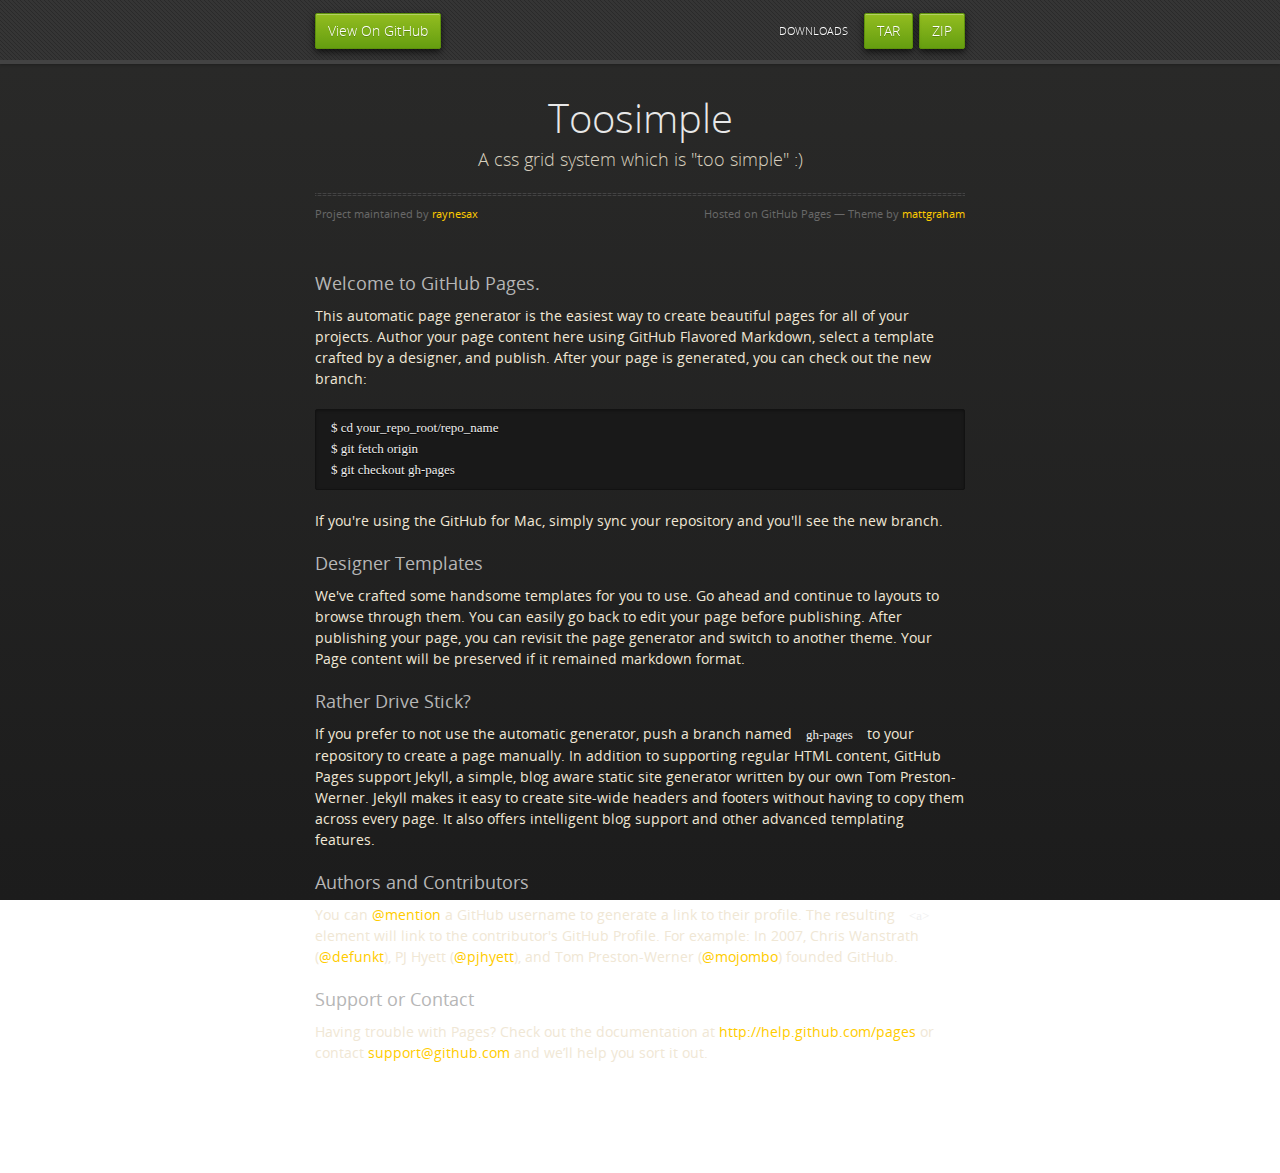
==== index.html @ 3b97bfc5 "Create gh-pages branch via GitHub" ====
<!doctype html>
<html>
  <head>
    <meta charset="utf-8">
    <meta http-equiv="X-UA-Compatible" content="chrome=1">
    <title>Toosimple by raynesax</title>
    <link rel="stylesheet" href="stylesheets/styles.css">
    <link rel="stylesheet" href="stylesheets/pygment_trac.css">
    <script src="https://ajax.googleapis.com/ajax/libs/jquery/1.7.1/jquery.min.js"></script>
    <script src="javascripts/respond.js"></script>
    <!--[if lt IE 9]>
      <script src="//html5shiv.googlecode.com/svn/trunk/html5.js"></script>
    <![endif]-->
    <!--[if lt IE 8]>
    <link rel="stylesheet" href="stylesheets/ie.css">
    <![endif]-->
    <meta name="viewport" content="width=device-width, initial-scale=1, user-scalable=no">

  </head>
  <body>
      <div id="header">
        <nav>
          <li class="fork"><a href="https://github.com/raynesax/toosimple">View On GitHub</a></li>
          <li class="downloads"><a href="https://github.com/raynesax/toosimple/zipball/master">ZIP</a></li>
          <li class="downloads"><a href="https://github.com/raynesax/toosimple/tarball/master">TAR</a></li>
          <li class="title">DOWNLOADS</li>
        </nav>
      </div><!-- end header -->

    <div class="wrapper">

      <section>
        <div id="title">
          <h1>Toosimple</h1>
          <p>A css grid system which is &quot;too simple&quot; :)</p>
          <hr>
          <span class="credits left">Project maintained by <a href="https://github.com/raynesax">raynesax</a></span>
          <span class="credits right">Hosted on GitHub Pages &mdash; Theme by <a href="http://twitter.com/#!/michigangraham">mattgraham</a></span>
        </div>

        <h3>Welcome to GitHub Pages.</h3>

<p>This automatic page generator is the easiest way to create beautiful pages for all of your projects. Author your page content here using GitHub Flavored Markdown, select a template crafted by a designer, and publish. After your page is generated, you can check out the new branch:</p>

<pre><code>$ cd your_repo_root/repo_name
$ git fetch origin
$ git checkout gh-pages
</code></pre>

<p>If you're using the GitHub for Mac, simply sync your repository and you'll see the new branch.</p>

<h3>Designer Templates</h3>

<p>We've crafted some handsome templates for you to use. Go ahead and continue to layouts to browse through them. You can easily go back to edit your page before publishing. After publishing your page, you can revisit the page generator and switch to another theme. Your Page content will be preserved if it remained markdown format.</p>

<h3>Rather Drive Stick?</h3>

<p>If you prefer to not use the automatic generator, push a branch named <code>gh-pages</code> to your repository to create a page manually. In addition to supporting regular HTML content, GitHub Pages support Jekyll, a simple, blog aware static site generator written by our own Tom Preston-Werner. Jekyll makes it easy to create site-wide headers and footers without having to copy them across every page. It also offers intelligent blog support and other advanced templating features.</p>

<h3>Authors and Contributors</h3>

<p>You can <a href="https://github.com/blog/821" class="user-mention">@mention</a> a GitHub username to generate a link to their profile. The resulting <code>&lt;a&gt;</code> element will link to the contributor's GitHub Profile. For example: In 2007, Chris Wanstrath (<a href="https://github.com/defunkt" class="user-mention">@defunkt</a>), PJ Hyett (<a href="https://github.com/pjhyett" class="user-mention">@pjhyett</a>), and Tom Preston-Werner (<a href="https://github.com/mojombo" class="user-mention">@mojombo</a>) founded GitHub.</p>

<h3>Support or Contact</h3>

<p>Having trouble with Pages? Check out the documentation at <a href="http://help.github.com/pages">http://help.github.com/pages</a> or contact <a href="mailto:support@github.com">support@github.com</a> and we’ll help you sort it out.</p>
      </section>

    </div>
    <!--[if !IE]><script>fixScale(document);</script><![endif]-->
    
  </body>
</html>
---- stylesheets/styles.css ----
@font-face {
  font-family: 'OpenSansLight';
  src: url("../fonts/OpenSans-Light-webfont.eot");
  src: url("../fonts/OpenSans-Light-webfont.eot?#iefix") format("embedded-opentype"), url("../fonts/OpenSans-Light-webfont.woff") format("woff"), url("../fonts/OpenSans-Light-webfont.ttf") format("truetype"), url("../fonts/OpenSans-Light-webfont.svg#OpenSansLight") format("svg");
  font-weight: normal;
  font-style: normal;
}

@font-face {
  font-family: 'OpenSansLightItalic';
  src: url("../fonts/OpenSans-LightItalic-webfont.eot");
  src: url("../fonts/OpenSans-LightItalic-webfont.eot?#iefix") format("embedded-opentype"), url("../fonts/OpenSans-LightItalic-webfont.woff") format("woff"), url("../fonts/OpenSans-LightItalic-webfont.ttf") format("truetype"), url("../fonts/OpenSans-LightItalic-webfont.svg#OpenSansLightItalic") format("svg");
  font-weight: normal;
  font-style: normal;
}

@font-face {
  font-family: 'OpenSansRegular';
  src: url("../fonts/OpenSans-Regular-webfont.eot");
  src: url("../fonts/OpenSans-Regular-webfont.eot?#iefix") format("embedded-opentype"), url("../fonts/OpenSans-Regular-webfont.woff") format("woff"), url("../fonts/OpenSans-Regular-webfont.ttf") format("truetype"), url("../fonts/OpenSans-Regular-webfont.svg#OpenSansRegular") format("svg");
  font-weight: normal;
  font-style: normal;
  -webkit-font-smoothing: antialiased;
}

@font-face {
  font-family: 'OpenSansItalic';
  src: url("../fonts/OpenSans-Italic-webfont.eot");
  src: url("../fonts/OpenSans-Italic-webfont.eot?#iefix") format("embedded-opentype"), url("../fonts/OpenSans-Italic-webfont.woff") format("woff"), url("../fonts/OpenSans-Italic-webfont.ttf") format("truetype"), url("../fonts/OpenSans-Italic-webfont.svg#OpenSansItalic") format("svg");
  font-weight: normal;
  font-style: normal;
  -webkit-font-smoothing: antialiased;
}

@font-face {
  font-family: 'OpenSansSemibold';
  src: url("../fonts/OpenSans-Semibold-webfont.eot");
  src: url("../fonts/OpenSans-Semibold-webfont.eot?#iefix") format("embedded-opentype"), url("../fonts/OpenSans-Semibold-webfont.woff") format("woff"), url("../fonts/OpenSans-Semibold-webfont.ttf") format("truetype"), url("../fonts/OpenSans-Semibold-webfont.svg#OpenSansSemibold") format("svg");
  font-weight: normal;
  font-style: normal;
  -webkit-font-smoothing: antialiased;
}

@font-face {
  font-family: 'OpenSansSemiboldItalic';
  src: url("../fonts/OpenSans-SemiboldItalic-webfont.eot");
  src: url("../fonts/OpenSans-SemiboldItalic-webfont.eot?#iefix") format("embedded-opentype"), url("../fonts/OpenSans-SemiboldItalic-webfont.woff") format("woff"), url("../fonts/OpenSans-SemiboldItalic-webfont.ttf") format("truetype"), url("../fonts/OpenSans-SemiboldItalic-webfont.svg#OpenSansSemiboldItalic") format("svg");
  font-weight: normal;
  font-style: normal;
  -webkit-font-smoothing: antialiased;
}

@font-face {
  font-family: 'OpenSansBold';
  src: url("../fonts/OpenSans-Bold-webfont.eot");
  src: url("../fonts/OpenSans-Bold-webfont.eot?#iefix") format("embedded-opentype"), url("../fonts/OpenSans-Bold-webfont.woff") format("woff"), url("../fonts/OpenSans-Bold-webfont.ttf") format("truetype"), url("../fonts/OpenSans-Bold-webfont.svg#OpenSansBold") format("svg");
  font-weight: normal;
  font-style: normal;
  -webkit-font-smoothing: antialiased;
}

@font-face {
  font-family: 'OpenSansBoldItalic';
  src: url("../fonts/OpenSans-BoldItalic-webfont.eot");
  src: url("../fonts/OpenSans-BoldItalic-webfont.eot?#iefix") format("embedded-opentype"), url("../fonts/OpenSans-BoldItalic-webfont.woff") format("woff"), url("../fonts/OpenSans-BoldItalic-webfont.ttf") format("truetype"), url("../fonts/OpenSans-BoldItalic-webfont.svg#OpenSansBoldItalic") format("svg");
  font-weight: normal;
  font-style: normal;
  -webkit-font-smoothing: antialiased;
}

/* normalize.css 2012-02-07T12:37 UTC - http://github.com/necolas/normalize.css */
/* =============================================================================
   HTML5 display definitions
   ========================================================================== */
/*
 * Corrects block display not defined in IE6/7/8/9 & FF3
 */
article,
aside,
details,
figcaption,
figure,
footer,
header,
hgroup,
nav,
section,
summary {
  display: block;
}

/*
 * Corrects inline-block display not defined in IE6/7/8/9 & FF3
 */
audio,
canvas,
video {
  display: inline-block;
  *display: inline;
  *zoom: 1;
}

/*
 * Prevents modern browsers from displaying 'audio' without controls
 */
audio:not([controls]) {
  display: none;
}

/*
 * Addresses styling for 'hidden' attribute not present in IE7/8/9, FF3, S4
 * Known issue: no IE6 support
 */
[hidden] {
  display: none;
}

/* =============================================================================
   Base
   ========================================================================== */
/*
 * 1. Corrects text resizing oddly in IE6/7 when body font-size is set using em units
 *    http://clagnut.com/blog/348/#c790
 * 2. Prevents iOS text size adjust after orientation change, without disabling user zoom
 *    www.456bereastreet.com/archive/201012/controlling_text_size_in_safari_for_ios_without_disabling_user_zoom/
 */
html {
  font-size: 100%;
  /* 1 */
  -webkit-text-size-adjust: 100%;
  /* 2 */
  -ms-text-size-adjust: 100%;
  /* 2 */
}

/*
 * Addresses font-family inconsistency between 'textarea' and other form elements.
 */
html,
button,
input,
select,
textarea {
  font-family: sans-serif;
}

/*
 * Addresses margins handled incorrectly in IE6/7
 */
body {
  margin: 0;
}

/* =============================================================================
   Links
   ========================================================================== */
/*
 * Addresses outline displayed oddly in Chrome
 */
a:focus {
  outline: thin dotted;
}

/*
 * Improves readability when focused and also mouse hovered in all browsers
 * people.opera.com/patrickl/experiments/keyboard/test
 */
a:hover,
a:active {
  outline: 0;
}

/* =============================================================================
   Typography
   ========================================================================== */
/*
 * Addresses font sizes and margins set differently in IE6/7
 * Addresses font sizes within 'section' and 'article' in FF4+, Chrome, S5
 */
h1 {
  font-size: 2em;
  margin: 0.67em 0;
}

h2 {
  font-size: 1.5em;
  margin: 0.83em 0;
}

h3 {
  font-size: 1.17em;
  margin: 1em 0;
}

h4 {
  font-size: 1em;
  margin: 1.33em 0;
}

h5 {
  font-size: 0.83em;
  margin: 1.67em 0;
}

h6 {
  font-size: 0.75em;
  margin: 2.33em 0;
}

/*
 * Addresses styling not present in IE7/8/9, S5, Chrome
 */
abbr[title] {
  border-bottom: 1px dotted;
}

/*
 * Addresses style set to 'bolder' in FF3+, S4/5, Chrome
*/
b,
strong {
  font-weight: bold;
}

blockquote {
  margin: 1em 40px;
}

/*
 * Addresses styling not present in S5, Chrome
 */
dfn {
  font-style: italic;
}

/*
 * Addresses styling not present in IE6/7/8/9
 */
mark {
  background: #ff0;
  color: #000;
}

/*
 * Addresses margins set differently in IE6/7
 */
p,
pre {
  margin: 1em 0;
}

/*
 * Corrects font family set oddly in IE6, S4/5, Chrome
 * en.wikipedia.org/wiki/User:Davidgothberg/Test59
 */
pre,
code,
kbd,
samp {
  font-family: monospace, serif;
  _font-family: 'courier new', monospace;
  font-size: 1em;
}

/*
 * 1. Addresses CSS quotes not supported in IE6/7
 * 2. Addresses quote property not supported in S4
 */
/* 1 */
q {
  quotes: none;
}

/* 2 */
q:before,
q:after {
  content: '';
  content: none;
}

small {
  font-size: 75%;
}

/*
 * Prevents sub and sup affecting line-height in all browsers
 * gist.github.com/413930
 */
sub,
sup {
  font-size: 75%;
  line-height: 0;
  position: relative;
  vertical-align: baseline;
}

sup {
  top: -0.5em;
}

sub {
  bottom: -0.25em;
}

/* =============================================================================
   Lists
   ========================================================================== */
/*
 * Addresses margins set differently in IE6/7
 */
dl,
menu,
ol,
ul {
  margin: 1em 0;
}

dd {
  margin: 0 0 0 40px;
}

/*
 * Addresses paddings set differently in IE6/7
 */
menu,
ol,
ul {
  padding: 0 0 0 40px;
}

/*
 * Corrects list images handled incorrectly in IE7
 */
nav ul,
nav ol {
  list-style: none;
  list-style-image: none;
}

/* =============================================================================
   Embedded content
   ========================================================================== */
/*
 * 1. Removes border when inside 'a' element in IE6/7/8/9, FF3
 * 2. Improves image quality when scaled in IE7
 *    code.flickr.com/blog/2008/11/12/on-ui-quality-the-little-things-client-side-image-resizing/
 */
img {
  border: 0;
  /* 1 */
  -ms-interpolation-mode: bicubic;
  /* 2 */
}

/*
 * Corrects overflow displayed oddly in IE9
 */
svg:not(:root) {
  overflow: hidden;
}

/* =============================================================================
   Figures
   ========================================================================== */
/*
 * Addresses margin not present in IE6/7/8/9, S5, O11
 */
figure {
  margin: 0;
}

/* =============================================================================
   Forms
   ========================================================================== */
/*
 * Corrects margin displayed oddly in IE6/7
 */
form {
  margin: 0;
}

/*
 * Define consistent border, margin, and padding
 */
fieldset {
  border: 1px solid #c0c0c0;
  margin: 0 2px;
  padding: 0.35em 0.625em 0.75em;
}

/*
 * 1. Corrects color not being inherited in IE6/7/8/9
 * 2. Corrects text not wrapping in FF3 
 * 3. Corrects alignment displayed oddly in IE6/7
 */
legend {
  border: 0;
  /* 1 */
  padding: 0;
  white-space: normal;
  /* 2 */
  *margin-left: -7px;
  /* 3 */
}

/*
 * 1. Corrects font size not being inherited in all browsers
 * 2. Addresses margins set differently in IE6/7, FF3+, S5, Chrome
 * 3. Improves appearance and consistency in all browsers
 */
button,
input,
select,
textarea {
  font-size: 100%;
  /* 1 */
  margin: 0;
  /* 2 */
  vertical-align: baseline;
  /* 3 */
  *vertical-align: middle;
  /* 3 */
}

/*
 * Addresses FF3/4 setting line-height on 'input' using !important in the UA stylesheet
 */
button,
input {
  line-height: normal;
  /* 1 */
}

/*
 * 1. Improves usability and consistency of cursor style between image-type 'input' and others
 * 2. Corrects inability to style clickable 'input' types in iOS
 * 3. Removes inner spacing in IE7 without affecting normal text inputs
 *    Known issue: inner spacing remains in IE6
 */
button,
input[type="button"],
input[type="reset"],
input[type="submit"] {
  cursor: pointer;
  /* 1 */
  -webkit-appearance: button;
  /* 2 */
  *overflow: visible;
  /* 3 */
}

/*
 * Re-set default cursor for disabled elements
 */
button[disabled],
input[disabled] {
  cursor: default;
}

/*
 * 1. Addresses box sizing set to content-box in IE8/9
 * 2. Removes excess padding in IE8/9
 * 3. Removes excess padding in IE7
      Known issue: excess padding remains in IE6
 */
input[type="checkbox"],
input[type="radio"] {
  box-sizing: border-box;
  /* 1 */
  padding: 0;
  /* 2 */
  *height: 13px;
  /* 3 */
  *width: 13px;
  /* 3 */
}

/*
 * 1. Addresses appearance set to searchfield in S5, Chrome
 * 2. Addresses box-sizing set to border-box in S5, Chrome (include -moz to future-proof)
 */
input[type="search"] {
  -webkit-appearance: textfield;
  /* 1 */
  -moz-box-sizing: content-box;
  -webkit-box-sizing: content-box;
  /* 2 */
  box-sizing: content-box;
}

/*
 * Removes inner padding and search cancel button in S5, Chrome on OS X
 */
input[type="search"]::-webkit-search-decoration,
input[type="search"]::-webkit-search-cancel-button {
  -webkit-appearance: none;
}

/*
 * Removes inner padding and border in FF3+
 * www.sitepen.com/blog/2008/05/14/the-devils-in-the-details-fixing-dojos-toolbar-buttons/
 */
button::-moz-focus-inner,
input::-moz-focus-inner {
  border: 0;
  padding: 0;
}

/*
 * 1. Removes default vertical scrollbar in IE6/7/8/9
 * 2. Improves readability and alignment in all browsers
 */
textarea {
  overflow: auto;
  /* 1 */
  vertical-align: top;
  /* 2 */
}

/* =============================================================================
   Tables
   ========================================================================== */
/*
 * Remove most spacing between table cells
 */
table {
  border-collapse: collapse;
  border-spacing: 0;
}

body {
  padding: 0px 0 20px 0px;
  margin: 0px;
  font: 14px/1.5 "OpenSansRegular", "Helvetica Neue", Helvetica, Arial, sans-serif;
  color: #f0e7d5;
  font-weight: normal;
  background: #252525;
  background-attachment: fixed !important;
  background: -webkit-gradient(linear, 50% 0%, 50% 100%, color-stop(0%, #2a2a29), color-stop(100%, #1c1c1c));
  background: -webkit-linear-gradient(#2a2a29, #1c1c1c);
  background: -moz-linear-gradient(#2a2a29, #1c1c1c);
  background: -o-linear-gradient(#2a2a29, #1c1c1c);
  background: -ms-linear-gradient(#2a2a29, #1c1c1c);
  background: linear-gradient(#2a2a29, #1c1c1c);
}

h1, h2, h3, h4, h5, h6 {
  color: #e8e8e8;
  margin: 0 0 10px;
  font-family: 'OpenSansRegular', "Helvetica Neue", Helvetica, Arial, sans-serif;
  font-weight: normal;
}

p, ul, ol, table, pre, dl {
  margin: 0 0 20px;
}

h1, h2, h3 {
  line-height: 1.1;
}

h1 {
  font-size: 28px;
}

h2 {
  font-size: 24px;
}

h4, h5, h6 {
  color: #e8e8e8;
}

h3 {
  font-size: 18px;
  line-height: 24px;
  font-family: 'OpenSansRegular', "Helvetica Neue", Helvetica, Arial, sans-serif !important;
  font-weight: normal;
  color: #b6b6b6;
}

a {
  color: #ffcc00;
  font-weight: 400;
  text-decoration: none;
}
a:hover {
  color: #ffeb9b;
}

a small {
  font-size: 11px;
  color: #666;
  margin-top: -0.6em;
  display: block;
}

ul {
  list-style-image: url("../images/bullet.png");
}

strong {
  font-family: 'OpenSansBold', "Helvetica Neue", Helvetica, Arial, sans-serif !important;
  font-weight: normal;
}

.wrapper {
  max-width: 650px;
  margin: 0 auto;
  position: relative;
  padding: 0 20px;
}

section img {
  max-width: 100%;
}

blockquote {
  border-left: 3px solid #ffcc00;
  margin: 0;
  padding: 0 0 0 20px;
  font-style: italic;
}

code {
  font-family: "Lucida Sans", Monaco, Bitstream Vera Sans Mono, Lucida Console, Terminal;
  color: #efefef;
  font-size: 13px;
  margin: 0 4px;
  padding: 4px 6px;
  -moz-border-radius: 2px;
  -webkit-border-radius: 2px;
  -o-border-radius: 2px;
  -ms-border-radius: 2px;
  -khtml-border-radius: 2px;
  border-radius: 2px;
}

pre {
  padding: 8px 15px;
  background: #191919;
  -moz-border-radius: 2px;
  -webkit-border-radius: 2px;
  -o-border-radius: 2px;
  -ms-border-radius: 2px;
  -khtml-border-radius: 2px;
  border-radius: 2px;
  border: 1px solid #121212;
  -moz-box-shadow: inset 0 1px 3px rgba(0, 0, 0, 0.3);
  -webkit-box-shadow: inset 0 1px 3px rgba(0, 0, 0, 0.3);
  -o-box-shadow: inset 0 1px 3px rgba(0, 0, 0, 0.3);
  box-shadow: inset 0 1px 3px rgba(0, 0, 0, 0.3);
  overflow: auto;
  overflow-y: hidden;
}
pre code {
  color: #efefef;
  text-shadow: 0px 1px 0px #000;
  margin: 0;
  padding: 0;
}

table {
  width: 100%;
  border-collapse: collapse;
}

th {
  text-align: left;
  padding: 5px 10px;
  border-bottom: 1px solid #434343;
  color: #b6b6b6;
  font-family: 'OpenSansSemibold', "Helvetica Neue", Helvetica, Arial, sans-serif !important;
  font-weight: normal;
}

td {
  text-align: left;
  padding: 5px 10px;
  border-bottom: 1px solid #434343;
}

hr {
  border: 0;
  outline: none;
  height: 3px;
  background: transparent url("../images/hr.gif") center center repeat-x;
  margin: 0 0 20px;
}

dt {
  color: #F0E7D5;
  font-family: 'OpenSansSemibold', "Helvetica Neue", Helvetica, Arial, sans-serif !important;
  font-weight: normal;
}

#header {
  z-index: 100;
  left: 0;
  top: 0px;
  height: 60px;
  width: 100%;
  position: fixed;
  background: url(../images/nav-bg.gif) #353535;
  border-bottom: 4px solid #434343;
  -moz-box-shadow: 0px 1px 3px rgba(0, 0, 0, 0.25);
  -webkit-box-shadow: 0px 1px 3px rgba(0, 0, 0, 0.25);
  -o-box-shadow: 0px 1px 3px rgba(0, 0, 0, 0.25);
  box-shadow: 0px 1px 3px rgba(0, 0, 0, 0.25);
}
#header nav {
  max-width: 650px;
  margin: 0 auto;
  padding: 0 10px;
  background: blue;
  margin: 6px auto;
}
#header nav li {
  font-family: 'OpenSansLight', "Helvetica Neue", Helvetica, Arial, sans-serif;
  font-weight: normal;
  list-style: none;
  display: inline;
  color: white;
  line-height: 50px;
  text-shadow: 0px 1px 0px rgba(0, 0, 0, 0.2);
  font-size: 14px;
}
#header nav li a {
  color: white;
  border: 1px solid #5d910b;
  background: -webkit-gradient(linear, 50% 0%, 50% 100%, color-stop(0%, #93bd20), color-stop(100%, #659e10));
  background: -webkit-linear-gradient(#93bd20, #659e10);
  background: -moz-linear-gradient(#93bd20, #659e10);
  background: -o-linear-gradient(#93bd20, #659e10);
  background: -ms-linear-gradient(#93bd20, #659e10);
  background: linear-gradient(#93bd20, #659e10);
  -moz-border-radius: 2px;
  -webkit-border-radius: 2px;
  -o-border-radius: 2px;
  -ms-border-radius: 2px;
  -khtml-border-radius: 2px;
  border-radius: 2px;
  -moz-box-shadow: inset 0px 1px 0px rgba(255, 255, 255, 0.3), 0px 3px 7px rgba(0, 0, 0, 0.7);
  -webkit-box-shadow: inset 0px 1px 0px rgba(255, 255, 255, 0.3), 0px 3px 7px rgba(0, 0, 0, 0.7);
  -o-box-shadow: inset 0px 1px 0px rgba(255, 255, 255, 0.3), 0px 3px 7px rgba(0, 0, 0, 0.7);
  box-shadow: inset 0px 1px 0px rgba(255, 255, 255, 0.3), 0px 3px 7px rgba(0, 0, 0, 0.7);
  background-color: #93bd20;
  padding: 10px 12px;
  margin-top: 6px;
  line-height: 14px;
  font-size: 14px;
  display: inline-block;
  text-align: center;
}
#header nav li a:hover {
  background: -webkit-gradient(linear, 50% 0%, 50% 100%, color-stop(0%, #749619), color-stop(100%, #527f0e));
  background: -webkit-linear-gradient(#749619, #527f0e);
  background: -moz-linear-gradient(#749619, #527f0e);
  background: -o-linear-gradient(#749619, #527f0e);
  background: -ms-linear-gradient(#749619, #527f0e);
  background: linear-gradient(#749619, #527f0e);
  background-color: #659e10;
  border: 1px solid #527f0e;
  -moz-box-shadow: inset 0px 1px 1px rgba(0, 0, 0, 0.2), 0px 1px 0px rgba(0, 0, 0, 0);
  -webkit-box-shadow: inset 0px 1px 1px rgba(0, 0, 0, 0.2), 0px 1px 0px rgba(0, 0, 0, 0);
  -o-box-shadow: inset 0px 1px 1px rgba(0, 0, 0, 0.2), 0px 1px 0px rgba(0, 0, 0, 0);
  box-shadow: inset 0px 1px 1px rgba(0, 0, 0, 0.2), 0px 1px 0px rgba(0, 0, 0, 0);
}
#header nav li.fork {
  float: left;
  margin-left: 0px;
}
#header nav li.downloads {
  float: right;
  margin-left: 6px;
}
#header nav li.title {
  float: right;
  margin-right: 10px;
  font-size: 11px;
}

section {
  max-width: 650px;
  padding: 30px 0px 50px 0px;
  margin: 20px 0;
  margin-top: 70px;
}
section #title {
  border: 0;
  outline: none;
  margin: 0 0 50px 0;
  padding: 0 0 5px 0;
}
section #title h1 {
  font-family: 'OpenSansLight', "Helvetica Neue", Helvetica, Arial, sans-serif;
  font-weight: normal;
  font-size: 40px;
  text-align: center;
  line-height: 36px;
}
section #title p {
  color: #d7cfbe;
  font-family: 'OpenSansLight', "Helvetica Neue", Helvetica, Arial, sans-serif;
  font-weight: normal;
  font-size: 18px;
  text-align: center;
}
section #title .credits {
  font-size: 11px;
  font-family: 'OpenSansRegular', "Helvetica Neue", Helvetica, Arial, sans-serif;
  font-weight: normal;
  color: #696969;
  margin-top: -10px;
}
section #title .credits.left {
  float: left;
}
section #title .credits.right {
  float: right;
}

@media print, screen and (max-width: 720px) {
  #title .credits {
    display: block;
    width: 100%;
    line-height: 30px;
    text-align: center;
  }
  #title .credits .left {
    float: none;
    display: block;
  }
  #title .credits .right {
    float: none;
    display: block;
  }
}
@media print, screen and (max-width: 480px) {
  #header {
    margin-top: -20px;
  }

  section {
    margin-top: 40px;
  }

  nav {
    display: none;
  }
}
---- stylesheets/pygment_trac.css ----
.highlight .hll { background-color: #404040 }
.highlight  { color: #d0d0d0 }
.highlight .c { color: #999999; font-style: italic } /* Comment */
.highlight .err { color: #a61717; background-color: #e3d2d2 } /* Error */
.highlight .g { color: #d0d0d0 } /* Generic */
.highlight .k { color: #6ab825; font-weight: normal } /* Keyword */
.highlight .l { color: #d0d0d0 } /* Literal */
.highlight .n { color: #d0d0d0 } /* Name */
.highlight .o { color: #d0d0d0 } /* Operator */
.highlight .x { color: #d0d0d0 } /* Other */
.highlight .p { color: #d0d0d0 } /* Punctuation */
.highlight .cm { color: #999999; font-style: italic } /* Comment.Multiline */
.highlight .cp { color: #cd2828; font-weight: normal } /* Comment.Preproc */
.highlight .c1 { color: #999999; font-style: italic } /* Comment.Single */
.highlight .cs { color: #e50808; font-weight: normal; background-color: #520000 } /* Comment.Special */
.highlight .gd { color: #d22323 } /* Generic.Deleted */
.highlight .ge { color: #d0d0d0; font-style: italic } /* Generic.Emph */
.highlight .gr { color: #d22323 } /* Generic.Error */
.highlight .gh { color: #ffffff; font-weight: normal } /* Generic.Heading */
.highlight .gi { color: #589819 } /* Generic.Inserted */
.highlight .go { color: #cccccc } /* Generic.Output */
.highlight .gp { color: #aaaaaa } /* Generic.Prompt */
.highlight .gs { color: #d0d0d0; font-weight: normal } /* Generic.Strong */
.highlight .gu { color: #ffffff; text-decoration: underline } /* Generic.Subheading */
.highlight .gt { color: #d22323 } /* Generic.Traceback */
.highlight .kc { color: #6ab825; font-weight: normal } /* Keyword.Constant */
.highlight .kd { color: #6ab825; font-weight: normal } /* Keyword.Declaration */
.highlight .kn { color: #6ab825; font-weight: normal } /* Keyword.Namespace */
.highlight .kp { color: #6ab825 } /* Keyword.Pseudo */
.highlight .kr { color: #6ab825; font-weight: normal } /* Keyword.Reserved */
.highlight .kt { color: #6ab825; font-weight: normal } /* Keyword.Type */
.highlight .ld { color: #d0d0d0 } /* Literal.Date */
.highlight .m { color: #3677a9 } /* Literal.Number */
.highlight .s { color: #9dd5f1 } /* Literal.String */
.highlight .na { color: #bbbbbb } /* Name.Attribute */
.highlight .nb { color: #24909d } /* Name.Builtin */
.highlight .nc { color: #447fcf; text-decoration: underline } /* Name.Class */
.highlight .no { color: #40ffff } /* Name.Constant */
.highlight .nd { color: #ffa500 } /* Name.Decorator */
.highlight .ni { color: #d0d0d0 } /* Name.Entity */
.highlight .ne { color: #bbbbbb } /* Name.Exception */
.highlight .nf { color: #447fcf } /* Name.Function */
.highlight .nl { color: #d0d0d0 } /* Name.Label */
.highlight .nn { color: #447fcf; text-decoration: underline } /* Name.Namespace */
.highlight .nx { color: #d0d0d0 } /* Name.Other */
.highlight .py { color: #d0d0d0 } /* Name.Property */
.highlight .nt { color: #6ab825;} /* Name.Tag */
.highlight .nv { color: #40ffff } /* Name.Variable */
.highlight .ow { color: #6ab825; font-weight: normal } /* Operator.Word */
.highlight .w { color: #666666 } /* Text.Whitespace */
.highlight .mf { color: #3677a9 } /* Literal.Number.Float */
.highlight .mh { color: #3677a9 } /* Literal.Number.Hex */
.highlight .mi { color: #3677a9 } /* Literal.Number.Integer */
.highlight .mo { color: #3677a9 } /* Literal.Number.Oct */
.highlight .sb { color: #9dd5f1 } /* Literal.String.Backtick */
.highlight .sc { color: #9dd5f1 } /* Literal.String.Char */
.highlight .sd { color: #9dd5f1 } /* Literal.String.Doc */
.highlight .s2 { color: #9dd5f1 } /* Literal.String.Double */
.highlight .se { color: #9dd5f1 } /* Literal.String.Escape */
.highlight .sh { color: #9dd5f1 } /* Literal.String.Heredoc */
.highlight .si { color: #9dd5f1 } /* Literal.String.Interpol */
.highlight .sx { color: #ffa500 } /* Literal.String.Other */
.highlight .sr { color: #9dd5f1 } /* Literal.String.Regex */
.highlight .s1 { color: #9dd5f1 } /* Literal.String.Single */
.highlight .ss { color: #9dd5f1 } /* Literal.String.Symbol */
.highlight .bp { color: #24909d } /* Name.Builtin.Pseudo */
.highlight .vc { color: #40ffff } /* Name.Variable.Class */
.highlight .vg { color: #40ffff } /* Name.Variable.Global */
.highlight .vi { color: #40ffff } /* Name.Variable.Instance */
.highlight .il { color: #3677a9 } /* Literal.Number.Integer.Long */
---- stylesheets/ie.css ----
nav {
  display: none;
}
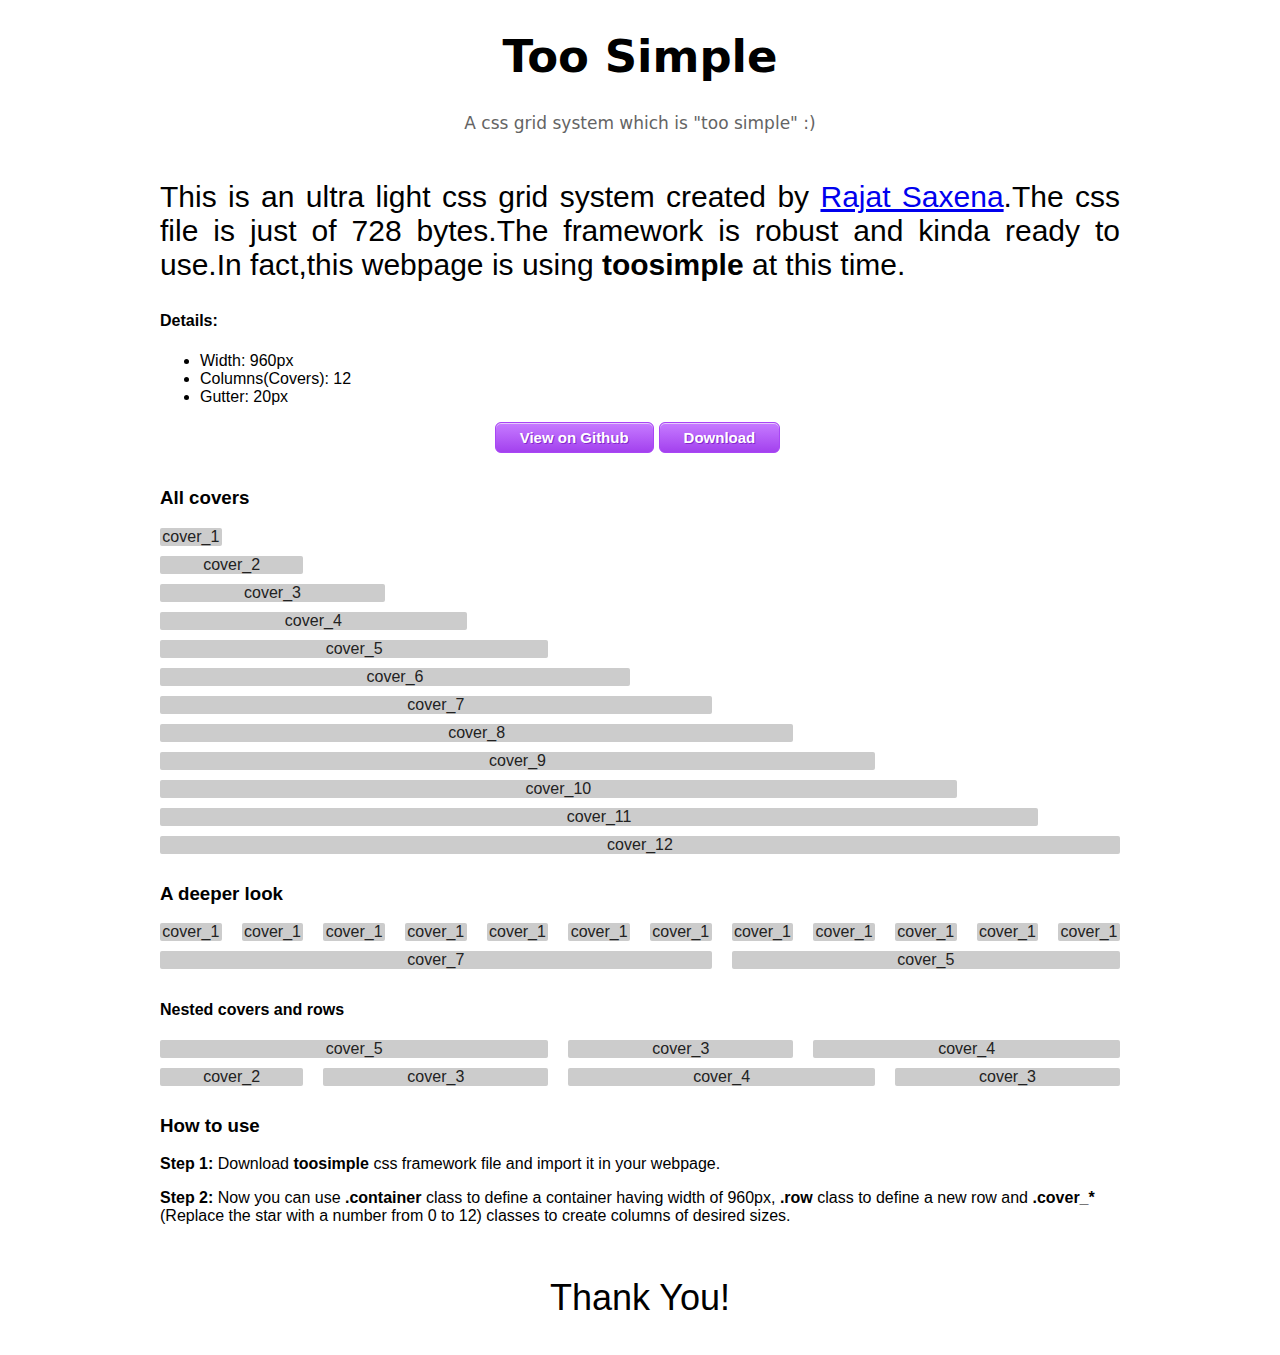
==== commit d616d2fb: "First version of page" ====
--- a/index.html
+++ b/index.html
@@ -1,73 +1,188 @@
-<!doctype html>
 <html>
-  <head>
-    <meta charset="utf-8">
-    <meta http-equiv="X-UA-Compatible" content="chrome=1">
-    <title>Toosimple by raynesax</title>
-    <link rel="stylesheet" href="stylesheets/styles.css">
-    <link rel="stylesheet" href="stylesheets/pygment_trac.css">
-    <script src="https://ajax.googleapis.com/ajax/libs/jquery/1.7.1/jquery.min.js"></script>
-    <script src="javascripts/respond.js"></script>
-    <!--[if lt IE 9]>
-      <script src="//html5shiv.googlecode.com/svn/trunk/html5.js"></script>
-    <![endif]-->
-    <!--[if lt IE 8]>
-    <link rel="stylesheet" href="stylesheets/ie.css">
-    <![endif]-->
-    <meta name="viewport" content="width=device-width, initial-scale=1, user-scalable=no">
-
-  </head>
-  <body>
-      <div id="header">
-        <nav>
-          <li class="fork"><a href="https://github.com/raynesax/toosimple">View On GitHub</a></li>
-          <li class="downloads"><a href="https://github.com/raynesax/toosimple/zipball/master">ZIP</a></li>
-          <li class="downloads"><a href="https://github.com/raynesax/toosimple/tarball/master">TAR</a></li>
-          <li class="title">DOWNLOADS</li>
-        </nav>
-      </div><!-- end header -->
-
-    <div class="wrapper">
-
-      <section>
-        <div id="title">
-          <h1>Toosimple</h1>
-          <p>A css grid system which is &quot;too simple&quot; :)</p>
-          <hr>
-          <span class="credits left">Project maintained by <a href="https://github.com/raynesax">raynesax</a></span>
-          <span class="credits right">Hosted on GitHub Pages &mdash; Theme by <a href="http://twitter.com/#!/michigangraham">mattgraham</a></span>
-        </div>
-
-        <h3>Welcome to GitHub Pages.</h3>
-
-<p>This automatic page generator is the easiest way to create beautiful pages for all of your projects. Author your page content here using GitHub Flavored Markdown, select a template crafted by a designer, and publish. After your page is generated, you can check out the new branch:</p>
-
-<pre><code>$ cd your_repo_root/repo_name
-$ git fetch origin
-$ git checkout gh-pages
-</code></pre>
-
-<p>If you're using the GitHub for Mac, simply sync your repository and you'll see the new branch.</p>
-
-<h3>Designer Templates</h3>
-
-<p>We've crafted some handsome templates for you to use. Go ahead and continue to layouts to browse through them. You can easily go back to edit your page before publishing. After publishing your page, you can revisit the page generator and switch to another theme. Your Page content will be preserved if it remained markdown format.</p>
-
-<h3>Rather Drive Stick?</h3>
-
-<p>If you prefer to not use the automatic generator, push a branch named <code>gh-pages</code> to your repository to create a page manually. In addition to supporting regular HTML content, GitHub Pages support Jekyll, a simple, blog aware static site generator written by our own Tom Preston-Werner. Jekyll makes it easy to create site-wide headers and footers without having to copy them across every page. It also offers intelligent blog support and other advanced templating features.</p>
-
-<h3>Authors and Contributors</h3>
-
-<p>You can <a href="https://github.com/blog/821" class="user-mention">@mention</a> a GitHub username to generate a link to their profile. The resulting <code>&lt;a&gt;</code> element will link to the contributor's GitHub Profile. For example: In 2007, Chris Wanstrath (<a href="https://github.com/defunkt" class="user-mention">@defunkt</a>), PJ Hyett (<a href="https://github.com/pjhyett" class="user-mention">@pjhyett</a>), and Tom Preston-Werner (<a href="https://github.com/mojombo" class="user-mention">@mojombo</a>) founded GitHub.</p>
-
-<h3>Support or Contact</h3>
-
-<p>Having trouble with Pages? Check out the documentation at <a href="http://help.github.com/pages">http://help.github.com/pages</a> or contact <a href="mailto:support@github.com">support@github.com</a> and we’ll help you sort it out.</p>
-      </section>
-
-    </div>
-    <!--[if !IE]><script>fixScale(document);</script><![endif]-->
-    
-  </body>
+<head>
+	<title>Too Simple Grid System</title>
+	<link href="stylesheets/toosimple.css" rel="stylesheet">
+	<link href="stylesheets/normalize.css" rel="stylesheet">
+	<style>
+		body{
+			margin-top: 30px;
+		}
+		div.demo{
+			background-color: #CCC;
+			display: block;
+			margin-bottom: 10px;
+			text-align: center;
+			color: #222;
+			border-radius: 2px;
+		}
+		h1{
+			text-align: center;
+			font-size: 45px;
+			font-family: 'Georgia',sans;
+		}
+		p#punch{
+			text-align: center;
+			margin-top: 5px;
+			font-size: 17px;
+			color: #646464;
+			font-family: 'Georgia',sans;
+		}
+		p#intro{
+			font-size: 30px;
+			text-align: justify;
+			font-family: "OpenSansLight","Helvetica Neue", Helvetica, Arial, sans-serif;
+		}
+		p#thanks{
+			text-align: center;
+			font-size: 36px;
+		}
+		.tsbutton {
+			-moz-box-shadow:inset 0px 1px 0px 0px #e6cafc;
+			-webkit-box-shadow:inset 0px 1px 0px 0px #e6cafc;
+			box-shadow:inset 0px 1px 0px 0px #e6cafc;
+			background:-webkit-gradient( linear, left top, left bottom, color-stop(0.05, #c579ff), color-stop(1, #a341ee) );
+			background:-moz-linear-gradient( center top, #c579ff 5%, #a341ee 100% );
+			filter:progid:DXImageTransform.Microsoft.gradient(startColorstr='#c579ff', endColorstr='#a341ee');
+			background-color:#c579ff;
+			-moz-border-radius:6px;
+			-webkit-border-radius:6px;
+			border-radius:6px;
+			border:1px solid #a946f5;
+			display:inline-block;
+			color:#ffffff;
+			font-family:arial;
+			font-size:15px;
+			font-weight:bold;
+			padding:6px 24px;
+			text-decoration:none;
+			text-shadow:1px 1px 0px #8628ce;
+		}.tsbutton:hover {
+			background:-webkit-gradient( linear, left top, left bottom, color-stop(0.05, #a341ee), color-stop(1, #c579ff) );
+			background:-moz-linear-gradient( center top, #a341ee 5%, #c579ff 100% );
+			filter:progid:DXImageTransform.Microsoft.gradient(startColorstr='#a341ee', endColorstr='#c579ff');
+			background-color:#a341ee;
+		}.tsbutton:active {
+			position:relative;
+			top:1px;
+		}
+		p#controls{
+			text-align: center;
+		}
+		p#controls a{
+			margin-right: 5px;
+		}
+	</style>
+</head>
+	<div class="container">
+		<h1>Too Simple</h1>
+		<p id="punch">A css grid system which is "too simple" :)</p>
+		<div class="row">
+			<div class="cover_12">
+				<p id="intro">This is an ultra light css grid system created by <a href="https://twitter.com/rajat1saxena">Rajat Saxena</a>.The css file is just of 728 bytes.The framework is robust and kinda ready to use.In fact,this webpage is using <strong>toosimple</strong> at this time.</p>
+				<h4>Details:</h4>
+				<ul>
+					<li>Width: 960px</li>
+					<li>Columns(Covers): 12</li>
+					<li>Gutter: 20px</li>
+				</ul>
+				<p id="controls"><a href="https://github.com/raynesax/toosimple" class="tsbutton">View on Github</a><a href="https://github.com/raynesax/toosimple/downloads" class="tsbutton">Download</a></p>
+			</div>
+		</div>
+		<div class="row">
+			<div class="cover_12">
+				<h3>All covers</h3>
+			</div>
+		</div>
+		<div class="row">
+			<div class="cover_1 demo">cover_1</div>
+		</div>
+		<div class="row">
+			<div class="cover_2 demo">cover_2</div>
+		</div>
+		<div class="row">
+			<div class="cover_3 demo">cover_3</div>
+		</div>
+		<div class="row">
+			<div class="cover_4 demo">cover_4</div>
+		</div>
+		<div class="row">
+			<div class="cover_5 demo">cover_5</div>
+		</div>
+		<div class="row">
+			<div class="cover_6 demo">cover_6</div>
+		</div>
+		<div class="row">
+			<div class="cover_7 demo">cover_7</div>
+		</div>
+		<div class="row">
+			<div class="cover_8 demo">cover_8</div>
+		</div>
+		<div class="row">
+			<div class="cover_9 demo">cover_9</div>
+		</div>
+		<div class="row">
+			<div class="cover_10 demo">cover_10</div>
+		</div>
+		<div class="row">
+			<div class="cover_11 demo">cover_11</div>
+		</div>
+		<div class="row">
+			<div class="cover_12 demo">cover_12</div>
+		</div>
+		<h3>A deeper look</h3>
+		<div class="row">
+			<div class="cover_1 demo">cover_1</div>
+			<div class="cover_1 demo">cover_1</div>
+			<div class="cover_1 demo">cover_1</div>
+			<div class="cover_1 demo">cover_1</div>
+			<div class="cover_1 demo">cover_1</div>
+			<div class="cover_1 demo">cover_1</div>
+			<div class="cover_1 demo">cover_1</div>
+			<div class="cover_1 demo">cover_1</div>
+			<div class="cover_1 demo">cover_1</div>
+			<div class="cover_1 demo">cover_1</div>
+			<div class="cover_1 demo">cover_1</div>
+			<div class="cover_1 demo">cover_1</div>
+		</div>
+		<div class="row">
+			<div class="cover_7 demo">cover_7</div>
+			<div class="cover_5 demo">cover_5</div>	
+		</div>
+		<div class="row">
+			<div class="cover_12">
+				<h4>Nested covers and rows</h4>
+			</div>
+			<div class="cover_5">
+				<div class="row">
+					<div class="cover_5 demo">cover_5</div>
+				</div>
+				<div class="row">
+					<div class="cover_2 demo">cover_2</div>
+					<div class="cover_3 demo">cover_3</div>
+				</div>
+			</div>
+			<div class="cover_7">
+				<div class="row">
+					<div class="cover_3 demo">cover_3</div>
+					<div class="cover_4 demo">cover_4</div>
+				</div>
+				<div class="row">
+					<div class="cover_4 demo">cover_4</div>
+					<div class="cover_3 demo">cover_3</div>
+				</div>
+			</div>
+		</div>
+		<div class="row">
+			<div class="cover_12">
+				<h3>How to use</h3>
+				<p><strong>Step 1:</strong> Download <strong>toosimple</strong> css framework file and import it in your webpage.</p>
+				<p><strong>Step 2:</strong> Now you can use <strong>.container</strong> class to define a container having width of 960px, <strong>.row</strong> class to define a new row and <strong>.cover_*</strong>(Replace the star with a number from 0 to 12) classes to create columns of desired sizes.</p>
+			</div>
+		</div>
+		<div class="row">
+			<div class="cover_12">
+				<p id="thanks">Thank You!</p>
+			</div>
+		</div>
+	</div>
 </html>--- a/stylesheets/toosimple.css
+++ b/stylesheets/toosimple.css
@@ -0,0 +1,57 @@
+/*
+Too Simple Grid System
+*/
+.container {
+  width: 960px;
+  margin: 0px auto; }
+
+.row {
+  *zoom: 1;
+  margin-left: -20px; }
+
+.row:after, before {
+  display: table;
+  content: " "; }
+
+.row:after {
+  clear: both; }
+
+[class*="cover_"] {
+  float: left;
+  margin-left: 20px; }
+
+.cover_1 {
+  width: 61.66667px; }
+
+.cover_2 {
+  width: 143.33333px; }
+
+.cover_3 {
+  width: 225px; }
+
+.cover_4 {
+  width: 306.66667px; }
+
+.cover_5 {
+  width: 388.33333px; }
+
+.cover_6 {
+  width: 470px; }
+
+.cover_7 {
+  width: 551.66667px; }
+
+.cover_8 {
+  width: 633.33333px; }
+
+.cover_9 {
+  width: 715px; }
+
+.cover_10 {
+  width: 796.66667px; }
+
+.cover_11 {
+  width: 878.33333px; }
+
+.cover_12 {
+  width: 960px; }
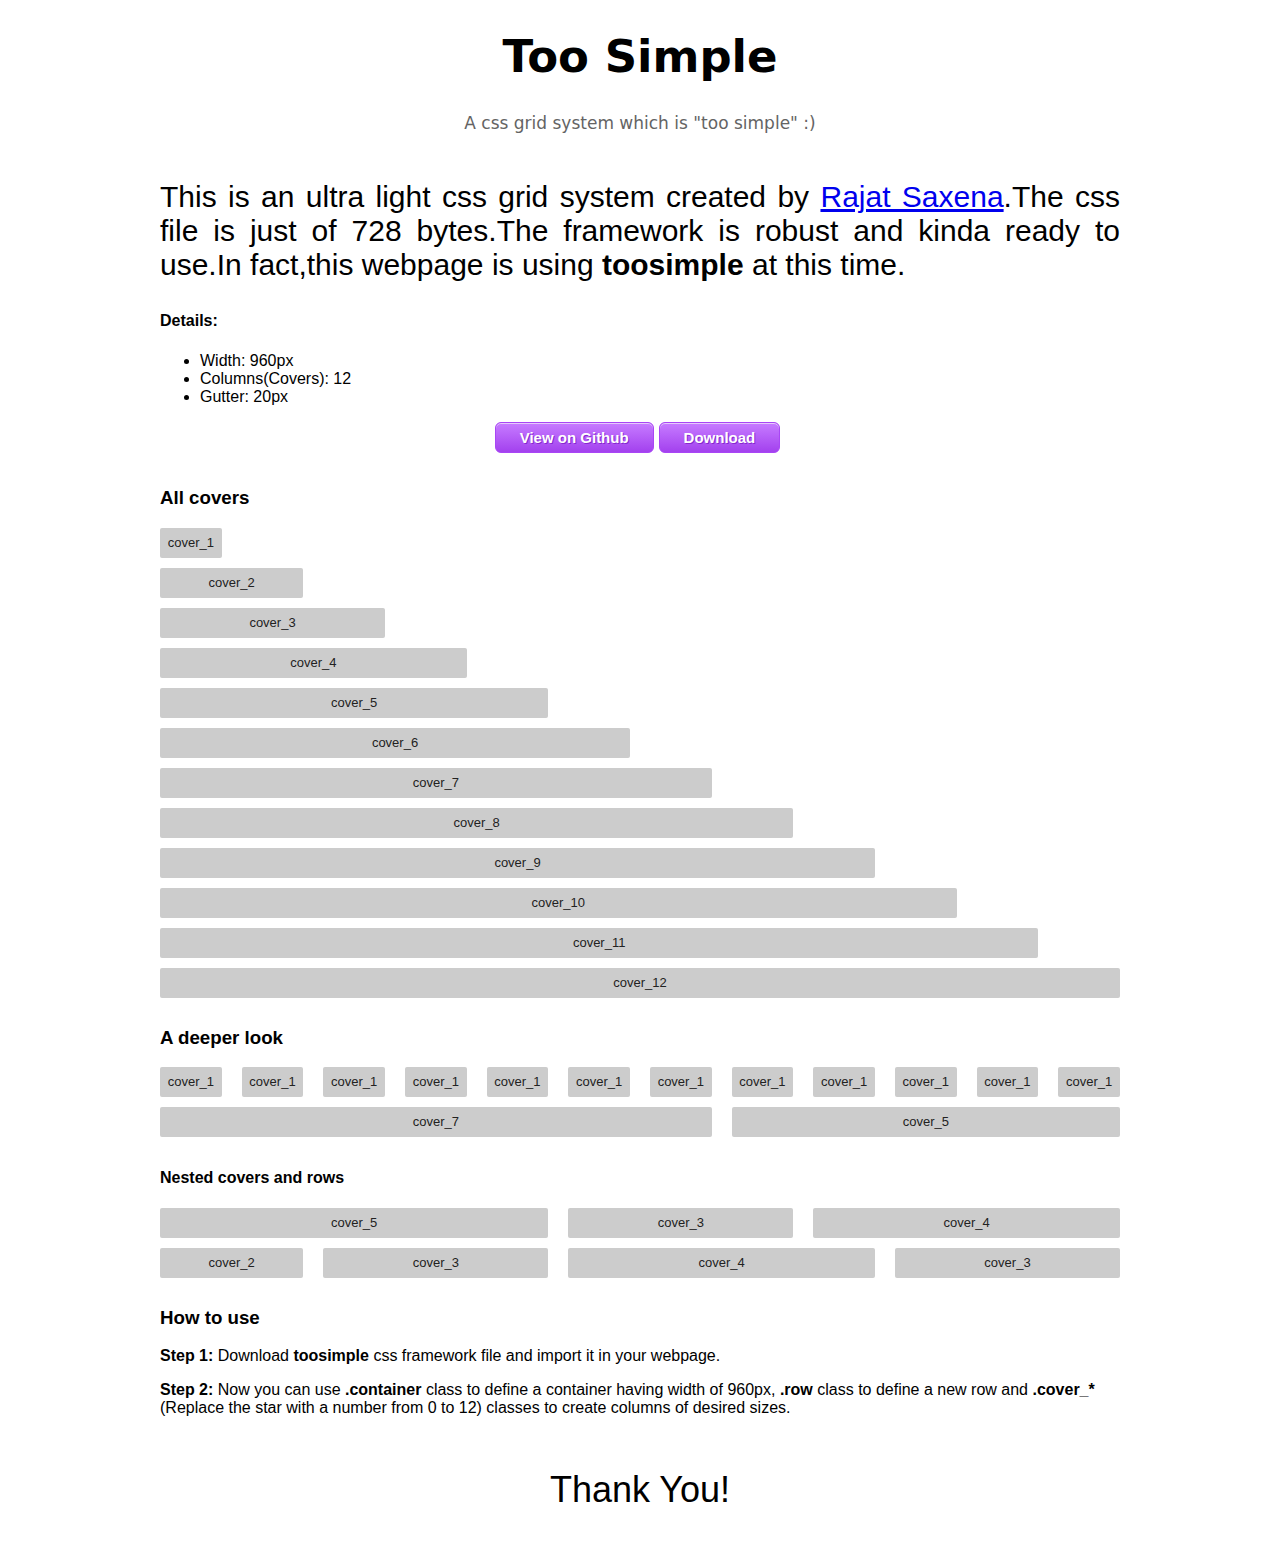
==== commit fc0e9557: "Some css improvements" ====
--- a/index.html
+++ b/index.html
@@ -14,6 +14,9 @@
 			text-align: center;
 			color: #222;
 			border-radius: 2px;
+			height: 30px;
+			line-height: 30px;
+			font-size: 13px;
 		}
 		h1{
 			text-align: center;
